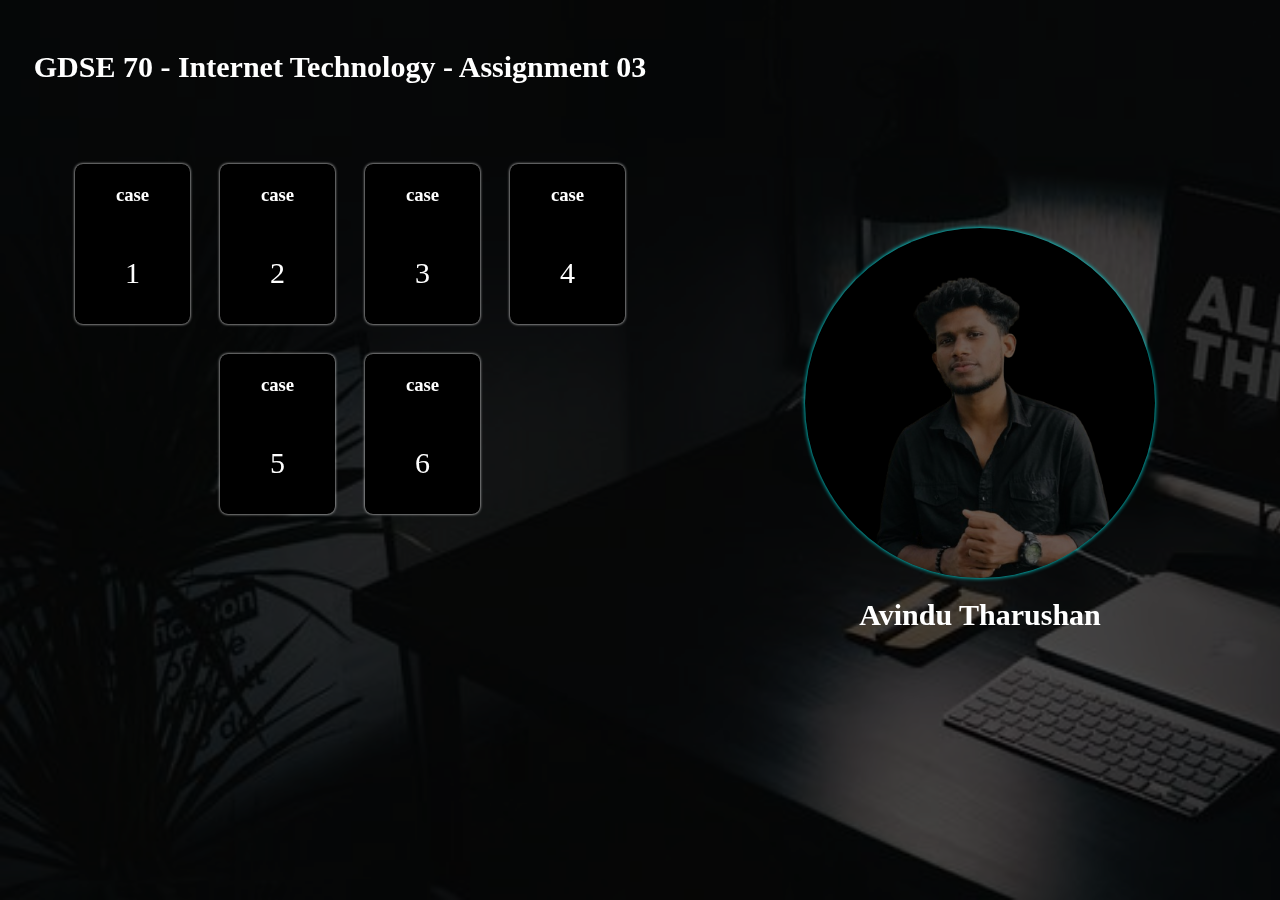
==== index.html @ c68ff8d4 "first commit" ====
<!DOCTYPE html>
<html lang="en">
  <head>
    <meta charset="UTF-8" />
    <meta name="viewport" content="width=device-width, initial-scale=1.0" />
    <title>Avindu Tharushan - Assignment 03</title>
    <link rel="stylesheet" href="/assest/css/index-stylesheet.css" />
  </head>
  <body>
    <div class="back"></div>
    <main>
      <div class="container">
        <h2 class="heading">GDSE 70 - Internet Technology - Assignment 03</h2>
        <div class="cases">
          <a href="/cases/case-1.html" target="_blank">
            <div class="cart">
              <h3>case</h3>
              <p>1</p>
            </div>
          </a>
          <a href="/cases/case-2.html" target="_blank">
            <div class="cart">
              <h3>case</h3>
              <p>2</p>
            </div>
          </a>
          <a href="/cases/case-3.html" target="_blank">
            <div class="cart">
              <h3>case</h3>
              <p>3</p>
            </div>
          </a>
          <a href="/cases/case-4.html" target="_blank">
            <div class="cart">
              <h3>case</h3>
              <p>4</p>
            </div>
          </a>
          <a href="/cases/case-5.html" target="_blank">
            <div class="cart">
              <h3>case</h3>
              <p>5</p>
            </div>
          </a>
          <a href="/cases/case-6.html" target="_blank">
            <div class="cart">
              <h3>case</h3>
              <p>6</p>
            </div>
          </a>
        </div>
      </div>
      <div>
        <div class="imagediv">
          <div class="img">
            <img
              src="/assest/images/index/IMG_0321-removebg-preview.png"
              alt=""
            />
          </div>
          <h2>Avindu Tharushan</h2>
        </div>
      </div>
    </main>
  </body>
</html>
---- assest/css/index-stylesheet.css ----
body {
  margin: 0;
  background-image: url(/assest/images/index/Benefits\ of\ project\ management\ software.jpeg);
  background-size: cover;
  background-attachment: fixed;
  overflow-x: hidden;
}
.back {
  background-color: rgba(0, 0, 0, 0.7);
  width: 100vw;
  height: 100vh;
  position: fixed;
  z-index: -1;
}
.img {
  background-color: black;
  width: 350px;
  height: 350px;
  box-shadow: 0px 0px 4px cyan;
  border-radius: 100%;
  overflow: hidden;
  & img {
    margin-top: -40px;
    width: 320px;
    opacity: 0.4;
  }
}
h2,
h3 {
  margin: 0;
  margin-bottom: 20px;
  padding: 20px;
  color: white;
}
.container {
  text-align: center;
  position: relative;
  top: 50%;
  left: 50%;
  transform: translate(-50%, -50%);
}
.cases {
  padding-top: 10px;
  margin-left: 30px;
  width: 50vw;
  height: auto;
  display: flex;
  flex-direction: row;
  justify-content: center;
  align-items: center;
  flex-wrap: wrap;
  gap: 30px;
}
.cart {
  transition: all 0.5s;
  background-color: black;
  box-shadow: 0px 0px 3px white;
  height: 160px;
  width: 115px;
  border-radius: 8px;
}
.cart:hover {
  transform: translateY(-5px);
  box-shadow: 0px 0px 3px cyan;
  p,
  h3 {
    color: cyan;
  }
}
p {
  font-size: 30px;
  color: white;
}
.imagediv {
  position: relative;
  top: 50%;
  left: 50%;
  transform: translate(-50%, -50%);
  display: flex;
  flex-direction: column;
  align-items: center;
  & h2 {
    font-size: 30px;
  }
}
a {
  text-decoration: none;
}
.heading {
  font-size: 30px;
  padding-top: 50px;
  padding-bottom: 50px;
  width: 50vw;
  height: auto;
}
main {
  display: grid;
  grid-template-columns: repeat(2, 1fr);
  grid-template-rows: repeat(1, 1fr);
  height: 100vh;
}
@media screen and (min-width: 0) and (max-width: 575px) {
  main {
    grid-template-columns: repeat(1, 1fr);
    grid-template-rows: repeat(1, 1fr);
  }
}
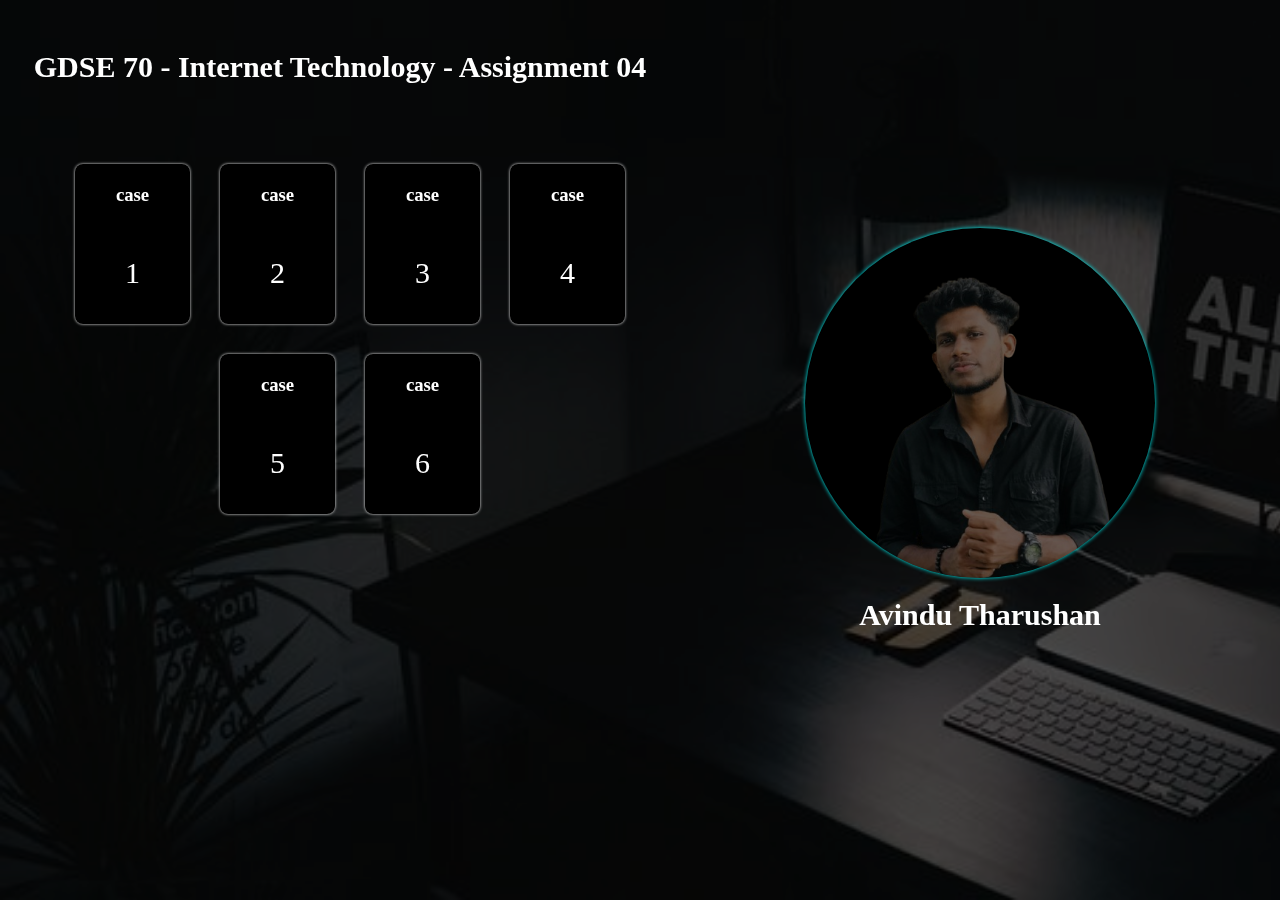
==== commit d58616f0: "Finish" ====
--- a/index.html
+++ b/index.html
@@ -3,14 +3,14 @@
   <head>
     <meta charset="UTF-8" />
     <meta name="viewport" content="width=device-width, initial-scale=1.0" />
-    <title>Avindu Tharushan - Assignment 03</title>
+    <title>Avindu Tharushan - Assignment 04</title>
     <link rel="stylesheet" href="/assest/css/index-stylesheet.css" />
   </head>
   <body>
     <div class="back"></div>
     <main>
       <div class="container">
-        <h2 class="heading">GDSE 70 - Internet Technology - Assignment 03</h2>
+        <h2 class="heading">GDSE 70 - Internet Technology - Assignment 04</h2>
         <div class="cases">
           <a href="/cases/case-1.html" target="_blank">
             <div class="cart">
